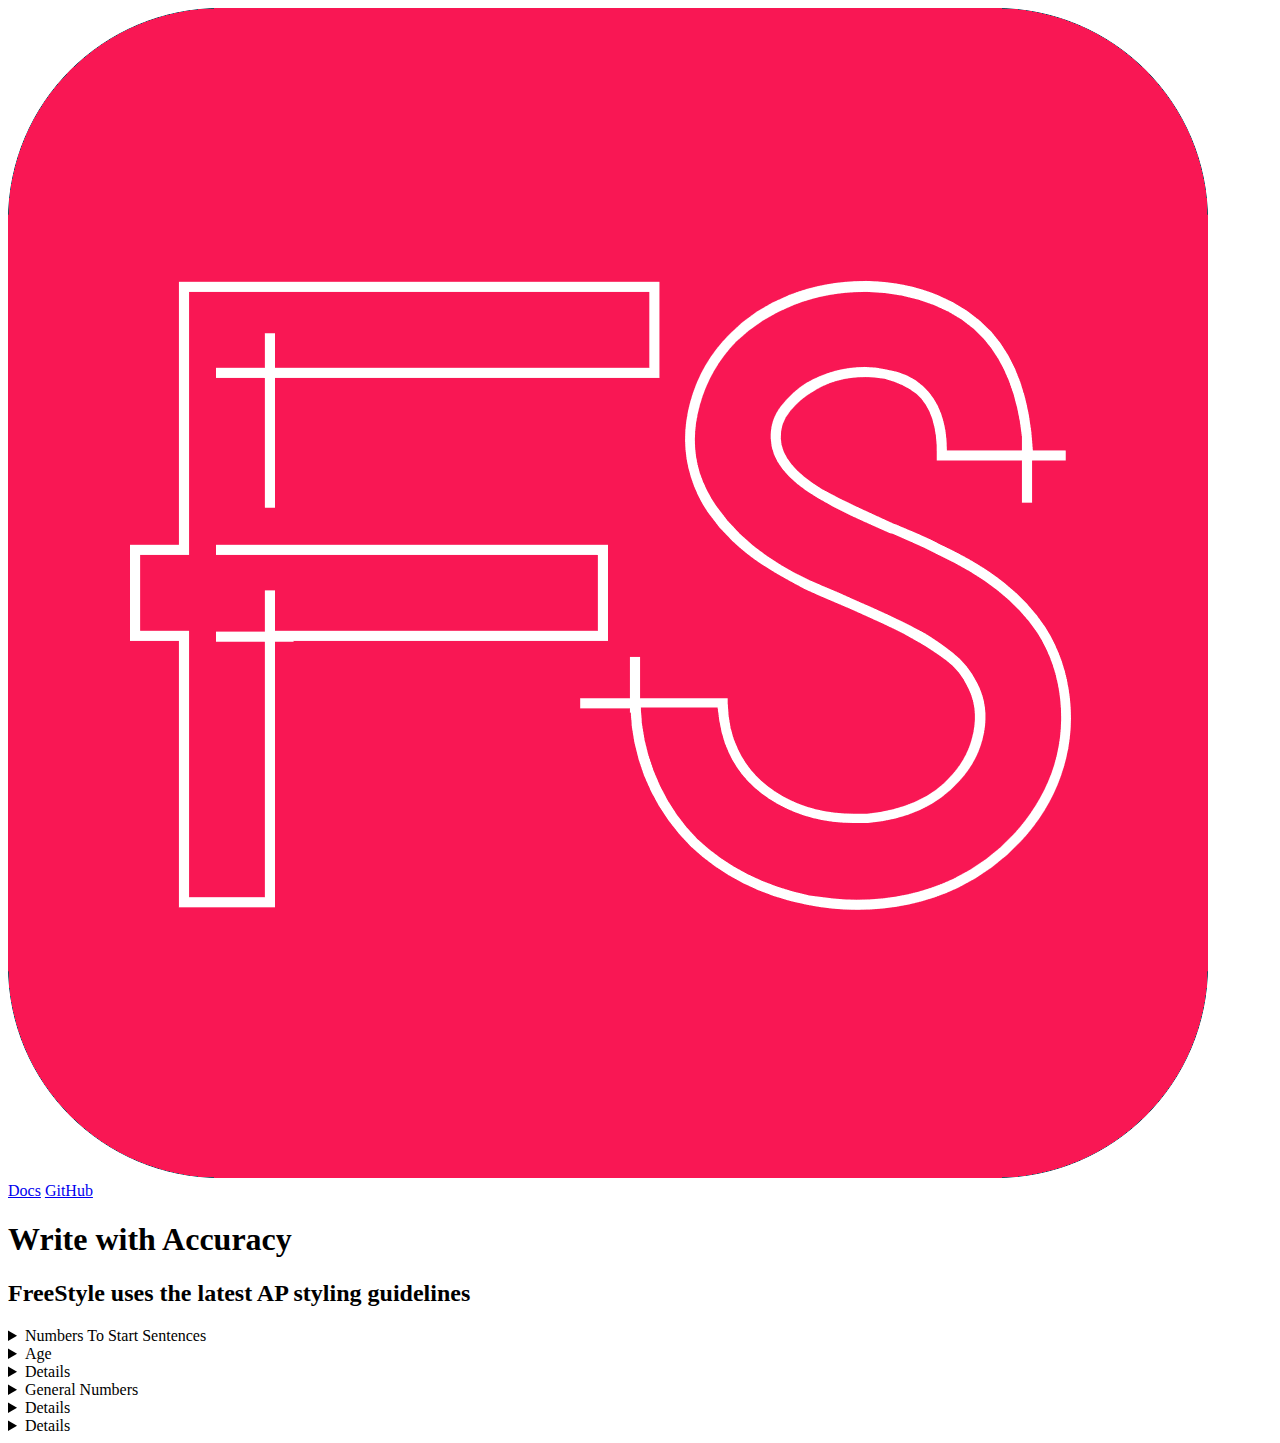
==== templates/docs.html @ c49cc45c "add docs page" ====
<!DOCTYPE html>

<html>

<head>
    <title>FreeStyle - AP Style & Grammar Check</title>
    <meta name="description" content="Free online AP Style Checker and Grammar checker">
    <meta name="viewport" content="width=device-width, initial-scale=1, minimum-scale=1" />
    <link rel="preconnect" href="https://fonts.googleapis.com">
    <link rel="preconnect" href="https://fonts.gstatic.com" crossorigin>
    <link
        href="https://fonts.googleapis.com/css2?family=Montserrat:wght@100;200;300;400;500;600;700;800;900&display=swap"
        rel="stylesheet">
    <link rel="stylesheet" href="{{ url_for('static', filename='css/styles.css') }}">
</head>

<body>
    <nav>
        <div class="navbar-logo-container">
            <a href="/home"><img src="/static/FreeStylelogo.png" id="logo"></a>
        </div>

        <div class="navbar-links-container">
            <a class="navbar-link" href="/docs" target="_blank">Docs</a>
            <a class="navbar-link" href="https://github.com/SumitNalavade/apstylecheck" target="_blank">GitHub</a>
        </div>
    </nav>

    <main>
        <div class="firstMain">
            <section class="greeting">
                <h1 class="mainHeader" id="docs-mainHeader">Write with <span>Accuracy</span></h1>
                <h2 class="subHeader">FreeStyle uses the latest <span>AP styling</span> guidelines</h2>
            </section>
        </div>

        <div class="style-rules-container">
            <div class="style-rules">
                <details>
                    <summary>Numbers To Start Sentences</summary> <br>
                    When using a number to start a sentence, the number should be written in word instead of using
                    figures <br>
                    <b><span>*The only exception to the rule is when you are writing a year*</span></b> <br><br>
                    Example: <br>
                    <span>Two hundred</span> freshmen filled the auditorium for the assembly. <br>
                    <span>1776</span> is the year the Declaration of Independence was signed
                </details>
                <details>
                    <summary>Age</summary>
                </details>
                <details>
                    <summary>Details</summary>
                    Something small enough to escape casual notice.
                </details>
            </div>

            <div class="style-rules">
                <details>
                    <summary>General Numbers</summary> <br>
                    When using a number <span>spell out</span> the word for numerals <span>zero through nine</span>:<br>
                    When talking about numbers that are <span>10 and above, use digits</span> <br>
                    When numbers are <span>one hundred and above</span> use words <br> <br>

                    Example: <br>
                    There are only <span>five</span> questions on the quiz.<br>
                    There are <span>20</span> people enrolled in the class. <br>
                    The game is expected to attract over <span>two thousand</span> tourists in Victory Plaza.
                </details>
                <details>
                    <summary>Details</summary>
                    Something small enough to escape casual notice.
                </details>
                <details>
                    <summary>Details</summary>
                    Something small enough to escape casual notice.
                </details>
            </div>
        </div>
    </main>

</body>

</html>
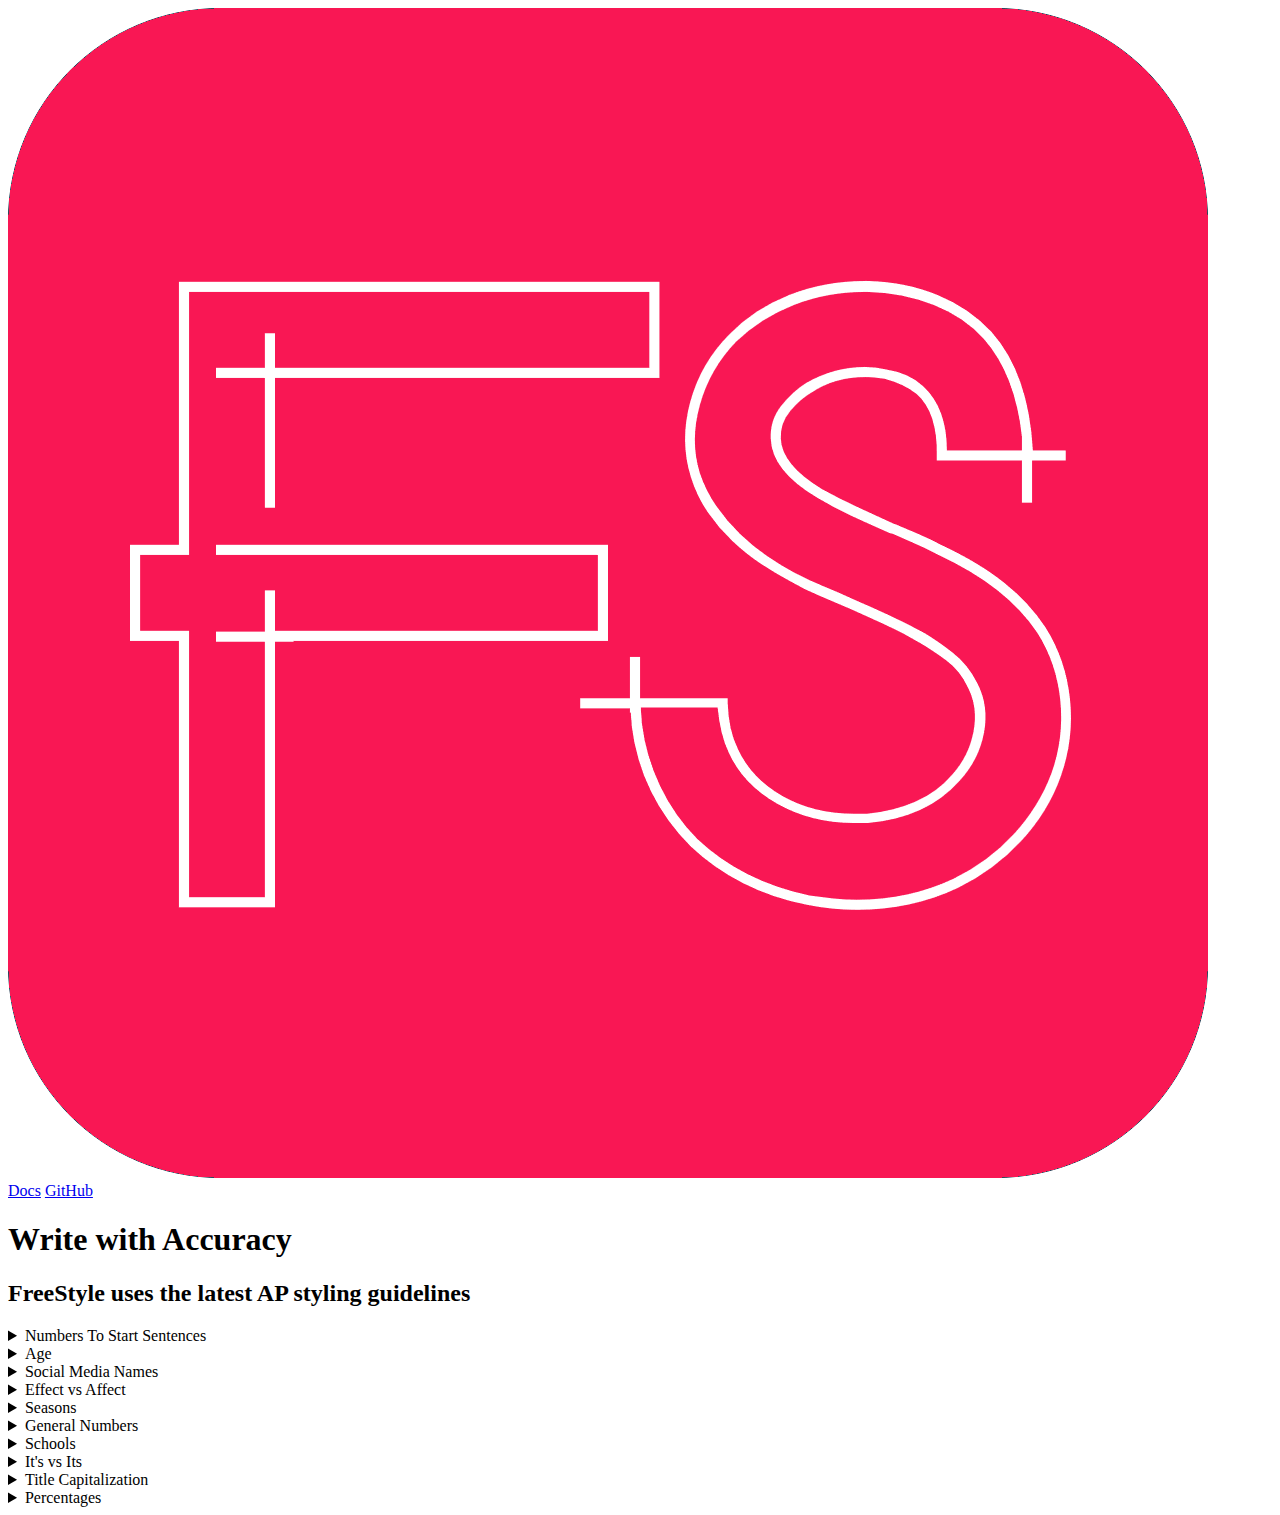
==== commit 3f92b585: "add styling rules to docs" ====
--- a/templates/docs.html
+++ b/templates/docs.html
@@ -30,7 +30,8 @@
         <div class="firstMain">
             <section class="greeting">
                 <h1 class="mainHeader" id="docs-mainHeader">Write with <span>Accuracy</span></h1>
-                <h2 class="subHeader">FreeStyle uses the latest <span>AP styling</span> guidelines</h2>
+                <h2 class="subHeader" id="docs-subHeader">FreeStyle uses the latest <span>AP styling</span> guidelines
+                </h2>
             </section>
         </div>
 
@@ -46,20 +47,53 @@
                     <span>1776</span> is the year the Declaration of Independence was signed
                 </details>
                 <details>
-                    <summary>Age</summary>
+                    <summary>Age</summary> <br>
+                    When noting a person’s age then use the proper number formats <br>
+                    <b><span>Exception: When the age is starting a sentence</span></b> <br><br>
+                    Example: <br>
+                    Jerry Jones is <span>75</span> years old
+                    <span>Ten-year-old</span> Tony Chambers was named the winner of the spelling bee.
                 </details>
                 <details>
-                    <summary>Details</summary>
-                    Something small enough to escape casual notice.
+                    <summary>Social Media Names</summary> <br>
+                    Names of social media are considered proper nouns. The first letter should always be capitalized
+                    <br>
+                    <b><span>Exception: iOS, iPhone</span></b> <br><br>
+
+                    Example: <br>
+                    Twitter
+                    Instagram
+                    Snapchat
+                </details>
+
+                <details>
+                    <summary>Effect vs Affect</summary> <br>
+                    Effect: Noun meaning to describe the result of something <br>
+                    Affect: used to describe the change or influence of something <br><br>
+
+                    Example: <br>
+                    He didn’t realize the <span>effects</span> of not taking notes. <br>
+                    The dog wished the beans didn’t <span>affect</span> his stomach so much <br>
+                </details>
+
+                <details>
+                    <summary>Seasons</summary> <br>
+                    Seasons are not to be capitalized <br>
+                    <b><span>Exception: Seasons are only capitalized when they are used in a formal title</span></b>
+                    <br><br>
+
+                    Example: <br>
+                    This <span>summer</span>, there are several students attending camps. <br>
+                    The <span>Summer</span> Olympics will be held in Tokyo 2020
                 </details>
             </div>
 
             <div class="style-rules">
                 <details>
                     <summary>General Numbers</summary> <br>
-                    When using a number <span>spell out</span> the word for numerals <span>zero through nine</span>:<br>
-                    When talking about numbers that are <span>10 and above, use digits</span> <br>
-                    When numbers are <span>one hundred and above</span> use words <br> <br>
+                    When using a number spell out the word for numerals zero through nine:<br>
+                    When talking about numbers that are 10 and above, use digits <br>
+                    When numbers are one hundred and above use words <br> <br>
 
                     Example: <br>
                     There are only <span>five</span> questions on the quiz.<br>
@@ -67,12 +101,40 @@
                     The game is expected to attract over <span>two thousand</span> tourists in Victory Plaza.
                 </details>
                 <details>
-                    <summary>Details</summary>
-                    Something small enough to escape casual notice.
+                    <summary>Schools</summary> <br>
+                    When writing a school name, the first letter of each word in the name should be capitalized.<br>
+                    <br>
+
+                    Example: <br>
+                    <span>H</span>eritage <span>H</span>igh <span>S</span>chool <br>
                 </details>
                 <details>
-                    <summary>Details</summary>
-                    Something small enough to escape casual notice.
+                    <summary>It's vs Its</summary> <br>
+                    It’s: When an apostrophe is used, this is a contraction of “It is” <br>
+                    Its: This is used to show possession as a pronoun. <br><br>
+
+                    Example: <br>
+                    <span>It’s</span> 40 degrees outside <br>
+                    The carrier lost <span>its</span> license
+                </details>
+
+                <details>
+                    <summary>Title Capitalization</summary> <br>
+                    When using titles before a person’s name, the first letter of the title is capitalized <br> <br>
+
+                    Example: <br>
+                    <span>P</span>resident Joe Biden <br>
+                    <span>G</span>overnor Greg Abbott <br>
+                </details>
+
+                <details>
+                    <summary>Percentages</summary> <br>
+                    Use figures and words to write out a percentage <br>
+                    <b><span>Exception: When a percentage starts a sentence, do not use figures.</span></b>
+
+                    Example: <br>
+                    About <span>60</span> percent of students wait until the last minute to prepare for a test <br>
+                    <span>Ten percent</span> of the classroom had computers <br>
                 </details>
             </div>
         </div>
